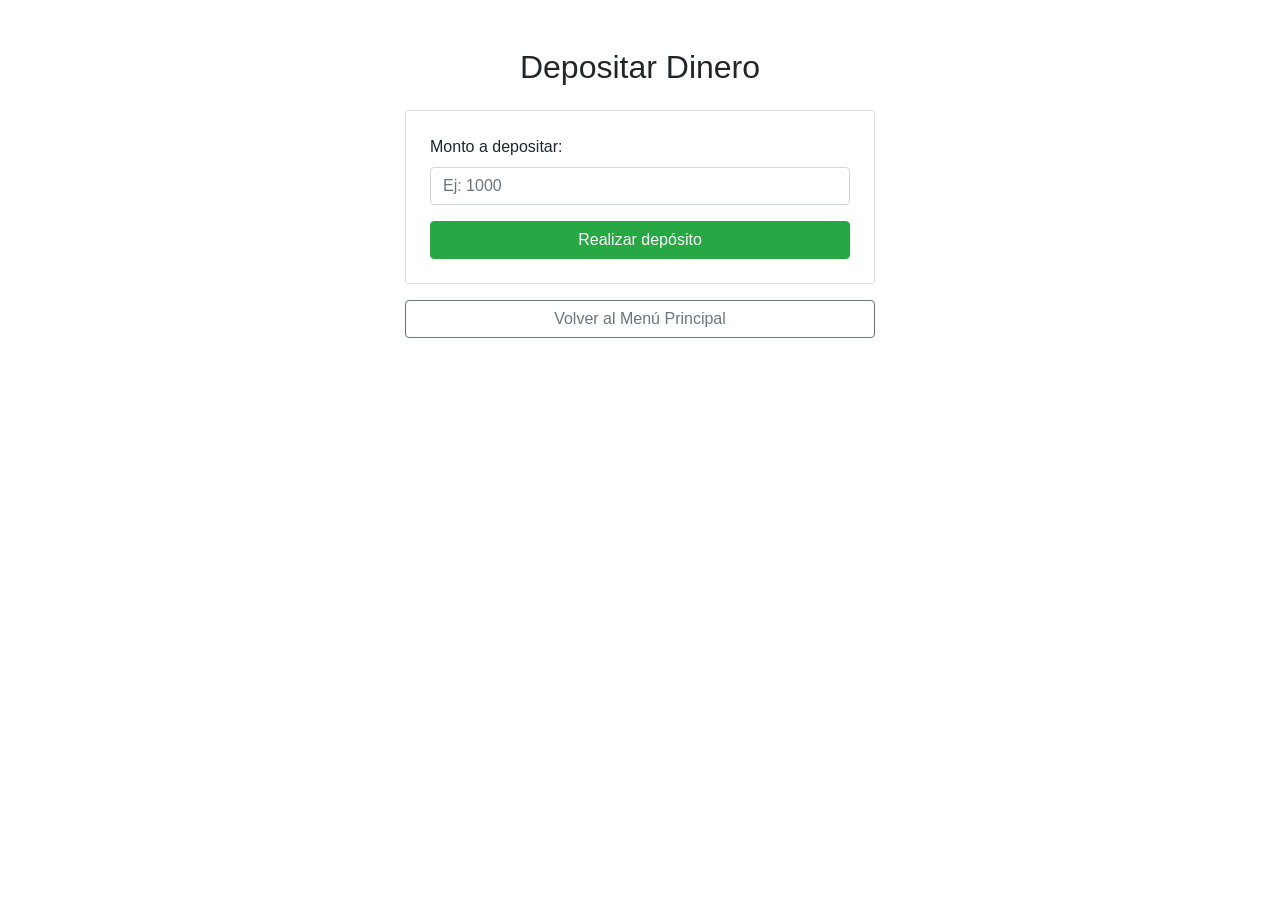
==== deposit.html @ 9767514b "Mis cambios finales en el proyecto Wallet~" ====
<!DOCTYPE html> 
<html lang="es">
<head>
    <meta charset="UTF-8">
    <meta name="viewport" content="width=device-width, initial-scale=1.0">
    <title>Wallet - Depositar</title>
    <link rel="stylesheet" href="https://maxcdn.bootstrapcdn.com/bootstrap/4.0.0/css/bootstrap.min.css">
</head>
<body>

    <div class="container mt-5" style="max-width: 500px;">
        <!-- Título centrado -->
        <h2 class="text-center mb-4">Depositar Dinero</h2>

        <div id="alertMensaje" class="alert" style="display: none;"></div>
        <div class="card p-4 mb-3">
            <form id="depositForm">
                <div class="form-group">
                    <label for="inputDeposito">Monto a depositar:</label>
                    <input type="number" class="form-control" id="inputDeposito" placeholder="Ej: 1000" min="1" required>
                </div>
                <button type="submit" class="btn btn-success btn-block">Realizar depósito</button>
            </form>
        </div>

        <a href="menu.html" class="btn btn-outline-secondary btn-block">Volver al Menú Principal</a>
    </div>

    <script src="https://code.jquery.com/jquery-3.6.0.min.js"></script>
    <script src="https://cdnjs.cloudflare.com/ajax/libs/popper.js/1.12.9/umd/popper.min.js"></script>
    <script src="https://maxcdn.bootstrapcdn.com/bootstrap/4.0.0/js/bootstrap.min.js"></script>

    <script>
        $(document).ready(function() {

            // 1. LEER EL SALDO DESDE localStorage
            var saldoActual = parseInt(localStorage.getItem('saldo'), 10);
            if (isNaN(saldoActual)) saldoActual = 3000000; // saldo inicial si no existe
            localStorage.setItem('saldo', saldoActual);

            // 2. MANEJAR EL DEPÓSITO
            $('#depositForm').submit(function(evento) {
                evento.preventDefault();
                var montoIngresado = parseInt($('#inputDeposito').val(), 10);

                if(montoIngresado > 0) {
                    // Sumar saldo
                    saldoActual += montoIngresado;
                    localStorage.setItem('saldo', saldoActual);

                    // Guardar en historial
                    var historial = JSON.parse(localStorage.getItem('historial')) || [];
                    historial.unshift({
                        tipo: 'Depósito',
                        descripcion: 'Depósito de saldo',
                        monto: montoIngresado,
                        fecha: new Date().toLocaleString(),
                        esIngreso: true
                    });
                    localStorage.setItem('historial', JSON.stringify(historial));

                    // Feedback
                    $('#alertMensaje').removeClass('alert-danger').addClass('alert-success');
                    $('#alertMensaje').text('¡Depósito exitoso!').slideDown();

                    // Limpiar input
                    $('#inputDeposito').val('');

                } else {
                    $('#alertMensaje').removeClass('alert-success').addClass('alert-danger');
                    $('#alertMensaje').text('El monto debe ser mayor a 0').slideDown();
                }
            });

            // 3. ACTUALIZAR SALDO AUTOMÁTICAMENTE SI CAMBIA EN OTRA PÁGINA
            window.addEventListener('storage', function(event) {
                if (event.key === 'saldo') {
                    saldoActual = parseInt(localStorage.getItem('saldo'), 10);
                }
            });

        });
    </script>
</body>
</html>
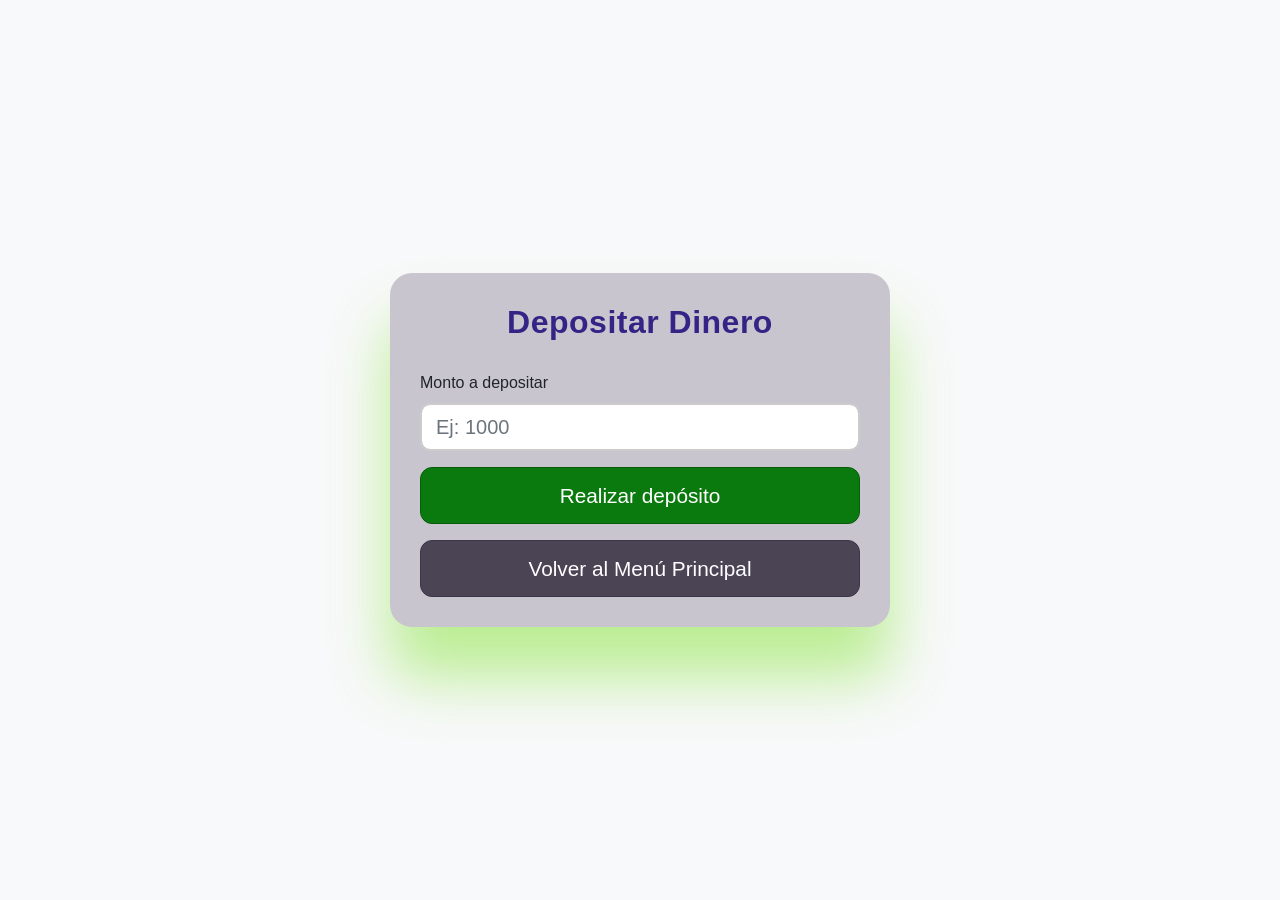
==== commit 3b4c4561: "implementa depósitos, saldo inicial y estilos base" ====
--- a/deposit.html
+++ b/deposit.html
@@ -1,85 +1,106 @@
-<!DOCTYPE html> 
+<!DOCTYPE html>
 <html lang="es">
 <head>
     <meta charset="UTF-8">
+    <title>Wallet - Depositar</title>
     <meta name="viewport" content="width=device-width, initial-scale=1.0">
-    <title>Wallet - Depositar</title>
-    <link rel="stylesheet" href="https://maxcdn.bootstrapcdn.com/bootstrap/4.0.0/css/bootstrap.min.css">
+
+    <!-- Bootstrap -->
+    <link rel="stylesheet" href="https://maxcdn.bootstrapcdn.com/bootstrap/4.5.2/css/bootstrap.min.css">
+
+    <!-- CSS GLOBAL -->
+    <link rel="stylesheet" href="style.css">
 </head>
-<body>
 
-    <div class="container mt-5" style="max-width: 500px;">
-        <!-- Título centrado -->
-        <h2 class="text-center mb-4">Depositar Dinero</h2>
+<body class="bg-light">
 
-        <div id="alertMensaje" class="alert" style="display: none;"></div>
-        <div class="card p-4 mb-3">
-            <form id="depositForm">
-                <div class="form-group">
-                    <label for="inputDeposito">Monto a depositar:</label>
-                    <input type="number" class="form-control" id="inputDeposito" placeholder="Ej: 1000" min="1" required>
-                </div>
-                <button type="submit" class="btn btn-success btn-block">Realizar depósito</button>
-            </form>
-        </div>
+<div class="wallet-container min-vh-100 d-flex align-items-center justify-content-center">
 
-        <a href="menu.html" class="btn btn-outline-secondary btn-block">Volver al Menú Principal</a>
+    <div class="wallet-card">
+
+        <!-- Título principal -->
+        <h3 class="wallet-title">Depositar Dinero</h3>
+
+        <!-- Mensaje de alerta -->
+        <div id="alertMensaje" class="alert" style="display:none;"></div>
+
+        <!-- Formulario de depósito -->
+        <form id="depositForm">
+            <div class="form-group">
+                <label>Monto a depositar</label>
+                <input
+                    type="number"
+                    class="form-control form-control-lg"
+                    id="inputDeposito"
+                    placeholder="Ej: 1000"
+                    min="1"
+                    required>
+            </div>
+
+            <button type="submit" class="btn btn-success btn-lg btn-block">
+                Realizar depósito
+            </button>
+        </form>
+
+        <!-- Botón volver al menú -->
+        <a href="menu.html" class="btn btn-dark btn-block mt-3">
+            Volver al Menú Principal
+        </a>
+
     </div>
+</div>
 
-    <script src="https://code.jquery.com/jquery-3.6.0.min.js"></script>
-    <script src="https://cdnjs.cloudflare.com/ajax/libs/popper.js/1.12.9/umd/popper.min.js"></script>
-    <script src="https://maxcdn.bootstrapcdn.com/bootstrap/4.0.0/js/bootstrap.min.js"></script>
+<!-- Scripts -->
+<script src="https://code.jquery.com/jquery-3.6.0.min.js"></script>
+<script>
+$(document).ready(function() {
 
-    <script>
-        $(document).ready(function() {
+    // Inicializar saldo
+    let saldoActual = parseInt(localStorage.getItem('saldo'), 10);
+    if (isNaN(saldoActual)) saldoActual = 3000000;
+    localStorage.setItem('saldo', saldoActual);
 
-            // 1. LEER EL SALDO DESDE localStorage
-            var saldoActual = parseInt(localStorage.getItem('saldo'), 10);
-            if (isNaN(saldoActual)) saldoActual = 3000000; // saldo inicial si no existe
+    // Formulario de depósito
+    $('#depositForm').submit(function(e) {
+        e.preventDefault();
+
+        let monto = parseInt($('#inputDeposito').val(), 10);
+
+        if (monto > 0) {
+            // Actualizar saldo
+            saldoActual += monto;
             localStorage.setItem('saldo', saldoActual);
 
-            // 2. MANEJAR EL DEPÓSITO
-            $('#depositForm').submit(function(evento) {
-                evento.preventDefault();
-                var montoIngresado = parseInt($('#inputDeposito').val(), 10);
+            // Guardar en historial
+            let historial = JSON.parse(localStorage.getItem('historial')) || [];
+            historial.unshift({
+                tipo: 'Depósito',
+                descripcion: 'Depósito de saldo',
+                monto: monto,
+                fecha: new Date().toLocaleString(),
+                esIngreso: true
+            });
+            localStorage.setItem('historial', JSON.stringify(historial));
 
-                if(montoIngresado > 0) {
-                    // Sumar saldo
-                    saldoActual += montoIngresado;
-                    localStorage.setItem('saldo', saldoActual);
+            // Mostrar mensaje éxito
+            $('#alertMensaje')
+                .removeClass('alert-danger')
+                .addClass('alert-success')
+                .text('¡Depósito exitoso!')
+                .slideDown();
 
-                    // Guardar en historial
-                    var historial = JSON.parse(localStorage.getItem('historial')) || [];
-                    historial.unshift({
-                        tipo: 'Depósito',
-                        descripcion: 'Depósito de saldo',
-                        monto: montoIngresado,
-                        fecha: new Date().toLocaleString(),
-                        esIngreso: true
-                    });
-                    localStorage.setItem('historial', JSON.stringify(historial));
+            $('#inputDeposito').val('');
+        } else {
+            $('#alertMensaje')
+                .removeClass('alert-success')
+                .addClass('alert-danger')
+                .text('El monto debe ser mayor a 0')
+                .slideDown();
+        }
+    });
 
-                    // Feedback
-                    $('#alertMensaje').removeClass('alert-danger').addClass('alert-success');
-                    $('#alertMensaje').text('¡Depósito exitoso!').slideDown();
+});
+</script>
 
-                    // Limpiar input
-                    $('#inputDeposito').val('');
-
-                } else {
-                    $('#alertMensaje').removeClass('alert-success').addClass('alert-danger');
-                    $('#alertMensaje').text('El monto debe ser mayor a 0').slideDown();
-                }
-            });
-
-            // 3. ACTUALIZAR SALDO AUTOMÁTICAMENTE SI CAMBIA EN OTRA PÁGINA
-            window.addEventListener('storage', function(event) {
-                if (event.key === 'saldo') {
-                    saldoActual = parseInt(localStorage.getItem('saldo'), 10);
-                }
-            });
-
-        });
-    </script>
 </body>
 </html>
--- a/style.css
+++ b/style.css
@@ -0,0 +1,251 @@
+/* ===============================
+   ESTILO BASE GLOBAL
+================================ */
+body {
+    background-color: #c1aecf; /* fondo sobrio */
+    font-family: 'Segoe UI', Tahoma, Geneva, Verdana, sans-serif;
+    margin: 0;
+    padding: 0;
+    min-height: 100vh;
+    display: flex;
+    justify-content: center;
+    align-items: center;
+}
+
+/* ===============================
+   CONTENEDORES
+================================ */
+.wallet-container,
+.wallet-wrapper {
+    width: 100%;
+    max-width: 540px;
+    padding: 20px;
+    display: flex;
+    justify-content: center;
+    align-items: center;
+}
+
+/* ===============================
+   TARJETA PRINCIPAL
+================================ */
+.wallet-card {
+    width: 100%;
+    max-width: 520px;
+    background: #c9c5cf;
+    padding: 30px;
+    border-radius: 22px;
+    box-shadow: 0 50px 60px rgba(113, 224, 22, 0.45);
+    transition: transform 0.3s ease, box-shadow 0.3s ease;
+}
+
+.wallet-card:hover {
+    transform: translateY(-4px);
+    box-shadow: 0 50px 65px rgba(113, 224, 22, 0.6);
+}
+
+/* ===============================
+   TÍTULOS
+================================ */
+.wallet-title {
+    font-size: 2rem;
+    font-weight: 900;
+    color: #352385;
+    margin-bottom: 30px;
+    letter-spacing: 0.5px;
+    text-align: center;
+}
+
+.wallet-subtitle {
+    font-size: 1.4rem;
+    font-weight: 600;
+    color: #3c359b;
+    margin-bottom: 15px;
+    text-align: center;
+}
+
+/* ===============================
+   SALDO
+================================ */
+#saldoDisplay,
+#saldoUsuario {
+    font-size: 2rem;
+    font-weight: bold;
+    margin-top: 3px;
+    text-align: center;
+}
+
+.saldo-card {
+    background-color: #f0f0f5; /* gris claro y profesional */
+    color: #333;
+    border-radius: 12px;
+    padding: 15px;
+    text-align: center;
+    box-shadow: 0 8px 20px rgba(0,0,0,0.05);
+}
+
+/* ===============================
+   FORMULARIOS
+================================ */
+input.form-control,
+select.form-control {
+    border-radius: 10px;
+    padding: 12px 14px;
+    border: 2px solid #ccc;
+    transition: border 0.2s ease, box-shadow 0.2s ease;
+}
+
+input.form-control:focus,
+select.form-control:focus {
+    outline: none;
+    border-color: #7a1fb8;
+    box-shadow: 0 0 0 0.2rem rgba(122, 31, 184, 0.25);
+}
+
+/* ===============================
+   BOTONES
+================================ */
+.wallet-card .btn {
+    font-size: 1.3rem;
+    padding: 12px;
+    border-radius: 12px;
+    transition: transform 0.2s ease, box-shadow 0.2s ease, background-color 0.2s ease;
+}
+
+.wallet-card .btn:hover {
+    transform: scale(1.05);
+    box-shadow: 0 8px 20px rgba(0, 0, 0, 0.2);
+}
+
+.wallet-card .btn:active {
+    transform: scale(0.97);
+}
+
+/* Colores de botones */
+.btn-primary {
+    background-color: #7a3d7c;
+    border-color: #58255a;
+}
+
+.btn-primary:hover {
+    background-color: #a74697;
+    border-color: #8b0675;
+}
+
+.btn-success {
+    background-color: #0a7a0f;
+    border-color: #075c0b;
+}
+
+.btn-success:hover {
+    background-color: #5ad15f;
+    border-color: #5ad15f;
+}
+
+.btn-info {
+    background-color: #882477;
+    border-color: #8b0675;
+}
+
+.btn-info:hover {
+    background-color: #e47be7;
+    border-color: #e47be7;
+}
+
+/* Últimos Movimientos */
+.btn-secondary {
+    background-color: #f3680b;
+    border-color: #853608;
+    color: #fff;
+}
+
+.btn-secondary:hover {
+    background-color: #7fa2e2;
+    border-color: #7fa2e2;
+}
+
+
+.btn-warning:hover {
+    background-color: #e67e22;
+    border-color: #d6721a;
+}
+
+/* ===============================
+   LISTAS Y CONTACTOS
+================================ */
+.list-group-item {
+    border-radius: 10px;
+    margin-bottom: 10px;
+    padding: 12px 15px;
+    box-shadow: 0 4px 8px rgba(6, 122, 41, 0.08);
+}
+
+.list-group-item .d-flex {
+    align-items: center;
+}
+
+/* Botón Seleccionar */
+.seleccionar-contacto {
+    font-size: 0.9rem;
+    padding: 5px 12px;
+    border-radius: 8px;
+    flex-shrink: 0;
+}
+
+/* Botón Eliminar (cruz) */
+.eliminar-contacto {
+    font-size: 1.2rem;
+    width: 32px;
+    height: 32px;
+    padding: 0;
+    line-height: 1;
+    text-align: center;
+    border-radius: 50%;
+    background-color: #e70606;
+    color: #fff;
+    border: none;
+    margin-left: 10px;
+    transition: all 0.2s ease-in-out;
+}
+
+.eliminar-contacto:hover {
+    background-color: #e60000;
+    transform: scale(1.1);
+    cursor: pointer;
+}
+
+/* ===============================
+   ALERTAS Y MODALES
+================================ */
+.alert {
+    border-radius: 10px;
+    padding: 12px 15px;
+}
+
+.modal-content {
+    border-radius: 14px;
+    padding: 20px;
+}
+
+/* ===============================
+   RESPONSIVE
+================================ */
+@media (max-width: 576px) {
+    .wallet-card {
+        padding: 30px 20px;
+    }
+
+    .wallet-title {
+        font-size: 2.4rem;
+    }
+}
+
+.btn-dark {
+    background-color: #4b4455; /* gris sobrio */
+    border-color: #3a3647;
+    color: #fff;
+}
+
+.btn-dark:hover {
+    background-color: #5a5165;
+    border-color: #4b4455;
+}
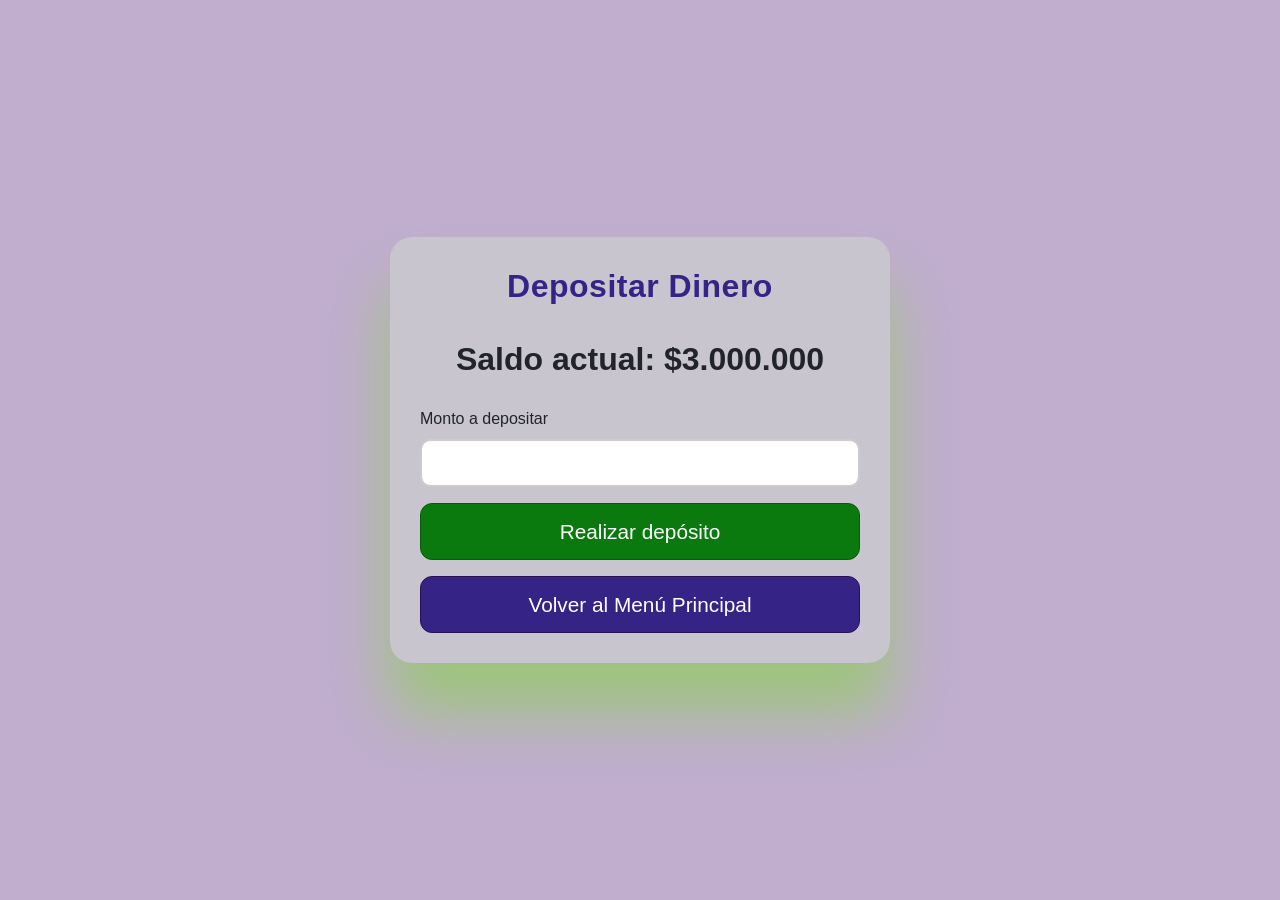
==== commit f2850d07: "Actualiza estilos y funcionalidades de wallet" ====
--- a/deposit.html
+++ b/deposit.html
@@ -12,91 +12,92 @@
     <link rel="stylesheet" href="style.css">
 </head>
 
-<body class="bg-light">
+<body>
 
-<div class="wallet-container min-vh-100 d-flex align-items-center justify-content-center">
-
+<div class="wallet-container">
     <div class="wallet-card">
 
-        <!-- Título principal -->
         <h3 class="wallet-title">Depositar Dinero</h3>
 
-        <!-- Mensaje de alerta -->
-        <div id="alertMensaje" class="alert" style="display:none;"></div>
+        <p id="saldoUsuario" class="text-center font-weight-bold mb-4"></p>
 
-        <!-- Formulario de depósito -->
+        <div id="alertMensaje" class="alert d-none"></div>
+
         <form id="depositForm">
             <div class="form-group">
                 <label>Monto a depositar</label>
-                <input
-                    type="number"
-                    class="form-control form-control-lg"
-                    id="inputDeposito"
-                    placeholder="Ej: 1000"
-                    min="1"
-                    required>
+                <input type="number" id="inputDeposito" class="form-control form-control-lg" min="1" required>
             </div>
 
-            <button type="submit" class="btn btn-success btn-lg btn-block">
+            <button type="submit" class="btn btn-success btn-block">
                 Realizar depósito
             </button>
         </form>
 
-        <!-- Botón volver al menú -->
         <a href="menu.html" class="btn btn-dark btn-block mt-3">
-            Volver al Menú Principal
+        Volver al Menú Principal
         </a>
 
     </div>
 </div>
 
-<!-- Scripts -->
 <script src="https://code.jquery.com/jquery-3.6.0.min.js"></script>
+
 <script>
-$(document).ready(function() {
+$(document).ready(function () {
 
-    // Inicializar saldo
-    let saldoActual = parseInt(localStorage.getItem('saldo'), 10);
-    if (isNaN(saldoActual)) saldoActual = 3000000;
-    localStorage.setItem('saldo', saldoActual);
+    function getSaldo() {
+        return parseInt(localStorage.getItem('saldo')) || 3000000;
+    }
 
-    // Formulario de depósito
-    $('#depositForm').submit(function(e) {
+    function setSaldo(valor) {
+        localStorage.setItem('saldo', valor);
+    }
+
+    function mostrarSaldo() {
+        $('#saldoUsuario').text(
+            'Saldo actual: $' + getSaldo().toLocaleString('es-CL')
+        );
+    }
+
+    mostrarSaldo();
+
+    $('#depositForm').submit(function (e) {
         e.preventDefault();
 
-        let monto = parseInt($('#inputDeposito').val(), 10);
+        const monto = parseInt($('#inputDeposito').val());
 
-        if (monto > 0) {
-            // Actualizar saldo
-            saldoActual += monto;
-            localStorage.setItem('saldo', saldoActual);
+        if (isNaN(monto) || monto <= 0) {
+            $('#alertMensaje')
+                .removeClass()
+                .addClass('alert alert-danger')
+                .text('Ingrese un monto válido')
+                .removeClass('d-none');
+            return;
+        }
 
-            // Guardar en historial
-            let historial = JSON.parse(localStorage.getItem('historial')) || [];
-            historial.unshift({
-                tipo: 'Depósito',
-                descripcion: 'Depósito de saldo',
-                monto: monto,
-                fecha: new Date().toLocaleString(),
-                esIngreso: true
-            });
-            localStorage.setItem('historial', JSON.stringify(historial));
+        let saldo = getSaldo();
+        saldo += monto;
+        setSaldo(saldo);
 
-            // Mostrar mensaje éxito
-            $('#alertMensaje')
-                .removeClass('alert-danger')
-                .addClass('alert-success')
-                .text('¡Depósito exitoso!')
-                .slideDown();
+        let historial = JSON.parse(localStorage.getItem('historial')) || [];
+        historial.unshift({
+            tipo: 'Depósito',
+            descripcion: 'Depósito de dinero',
+            monto: monto,
+            fecha: new Date().toLocaleString('es-CL'),
+            esIngreso: true
+        });
+        localStorage.setItem('historial', JSON.stringify(historial));
 
-            $('#inputDeposito').val('');
-        } else {
-            $('#alertMensaje')
-                .removeClass('alert-success')
-                .addClass('alert-danger')
-                .text('El monto debe ser mayor a 0')
-                .slideDown();
-        }
+        $('#alertMensaje')
+            .removeClass()
+            .addClass('alert alert-success')
+            .text('Depósito realizado con éxito')
+            .removeClass('d-none');
+
+        $('#inputDeposito').val('');
+        mostrarSaldo();
     });
 
 });
--- a/style.css
+++ b/style.css
@@ -1,5 +1,5 @@
-/* ===============================
-   ESTILO BASE GLOBAL
+/* ==============================
+Estilo Base General
 ================================ */
 body {
     background-color: #c1aecf; /* fondo sobrio */
@@ -13,7 +13,7 @@
 }
 
 /* ===============================
-   CONTENEDORES
+Contenedores
 ================================ */
 .wallet-container,
 .wallet-wrapper {
@@ -26,7 +26,7 @@
 }
 
 /* ===============================
-   TARJETA PRINCIPAL
+Tarjeta Principal
 ================================ */
 .wallet-card {
     width: 100%;
@@ -44,7 +44,7 @@
 }
 
 /* ===============================
-   TÍTULOS
+Títulos
 ================================ */
 .wallet-title {
     font-size: 2rem;
@@ -64,7 +64,7 @@
 }
 
 /* ===============================
-   SALDO
+Saldo
 ================================ */
 #saldoDisplay,
 #saldoUsuario {
@@ -84,7 +84,7 @@
 }
 
 /* ===============================
-   FORMULARIOS
+Formularios
 ================================ */
 input.form-control,
 select.form-control {
@@ -102,7 +102,7 @@
 }
 
 /* ===============================
-   BOTONES
+Botones
 ================================ */
 .wallet-card .btn {
     font-size: 1.3rem;
@@ -163,14 +163,20 @@
     border-color: #7fa2e2;
 }
 
+/* Volver al Menú */
+.btn-warning {
+    background-color: #f39c12; /* naranja cálido */
+    border-color: #d35400;
+    color: #fff;
+}
 
 .btn-warning:hover {
     background-color: #e67e22;
-    border-color: #d6721a;
-}
-
-/* ===============================
-   LISTAS Y CONTACTOS
+    border-color: #ca6f1e;
+}
+
+/* ===============================
+Listas y Contactos
 ================================ */
 .list-group-item {
     border-radius: 10px;
@@ -214,7 +220,7 @@
 }
 
 /* ===============================
-   ALERTAS Y MODALES
+Alertas y Modales
 ================================ */
 .alert {
     border-radius: 10px;
@@ -227,7 +233,7 @@
 }
 
 /* ===============================
-   RESPONSIVE
+Responsive
 ================================ */
 @media (max-width: 576px) {
     .wallet-card {
@@ -240,12 +246,11 @@
 }
 
 .btn-dark {
-    background-color: #4b4455; /* gris sobrio */
-    border-color: #3a3647;
-    color: #fff;
+    background-color: #352385; /* Un color violeta resalta más */
+    border-color: #2b1055;
 }
 
 .btn-dark:hover {
-    background-color: #5a5165;
-    border-color: #4b4455;
+    background-color: #4b32a8;
+    border-color: #352385;
 }
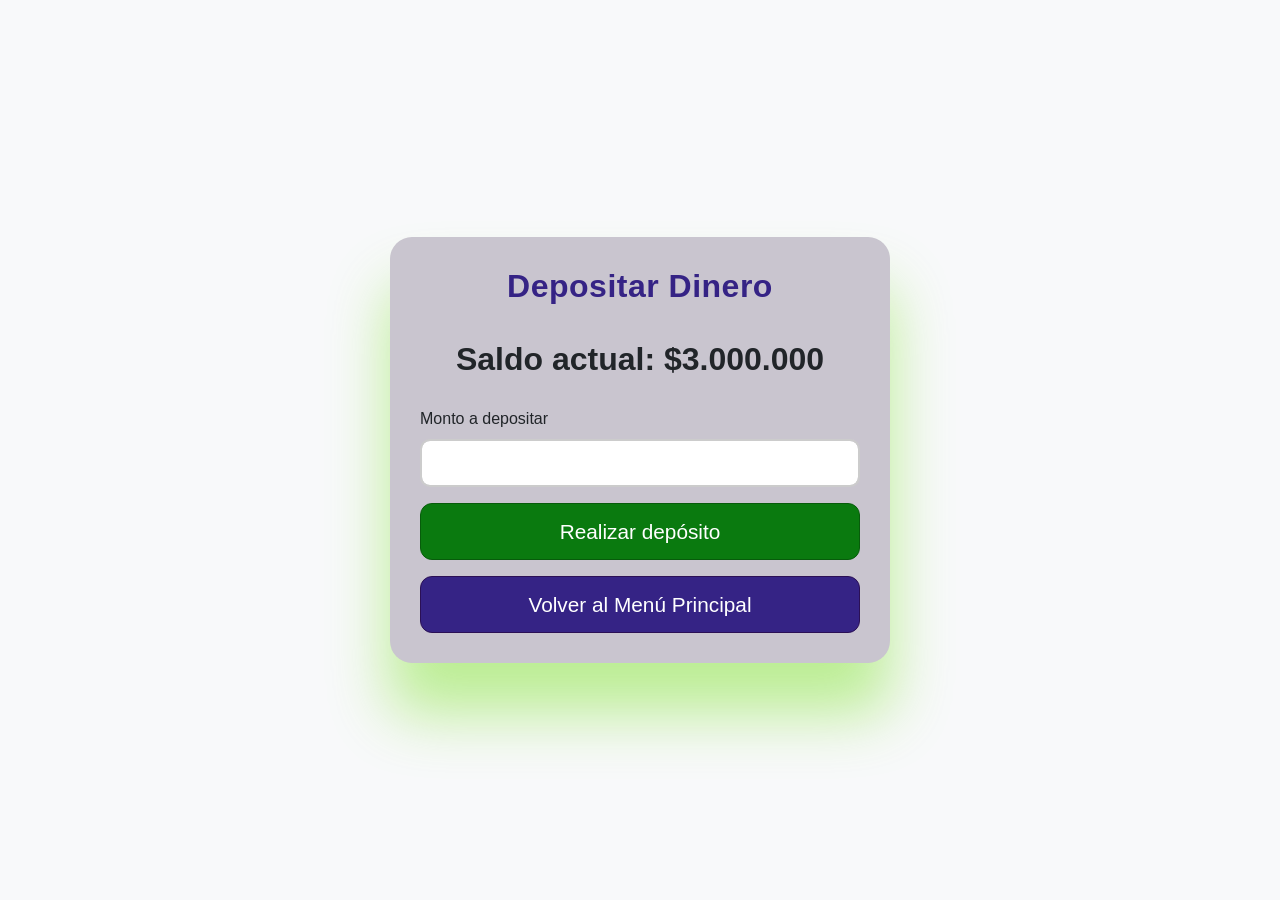
==== commit c9b05721: "Actualizar todos los archivos con últimos estilos y funcionalidades" ====
--- a/deposit.html
+++ b/deposit.html
@@ -12,7 +12,7 @@
     <link rel="stylesheet" href="style.css">
 </head>
 
-<body>
+<body class="bg-light">
 
 <div class="wallet-container">
     <div class="wallet-card">
@@ -26,7 +26,13 @@
         <form id="depositForm">
             <div class="form-group">
                 <label>Monto a depositar</label>
-                <input type="number" id="inputDeposito" class="form-control form-control-lg" min="1" required>
+                <input
+                    type="number"
+                    id="inputDeposito"
+                    class="form-control form-control-lg"
+                    min="1"
+                    required
+                >
             </div>
 
             <button type="submit" class="btn btn-success btn-block">
@@ -35,7 +41,7 @@
         </form>
 
         <a href="menu.html" class="btn btn-dark btn-block mt-3">
-        Volver al Menú Principal
+            Volver al Menú Principal
         </a>
 
     </div>
@@ -47,7 +53,7 @@
 $(document).ready(function () {
 
     function getSaldo() {
-        return parseInt(localStorage.getItem('saldo')) || 3000000;
+        return parseInt(localStorage.getItem('saldo'), 10) || 3000000;
     }
 
     function setSaldo(valor) {
@@ -65,7 +71,7 @@
     $('#depositForm').submit(function (e) {
         e.preventDefault();
 
-        const monto = parseInt($('#inputDeposito').val());
+        const monto = parseInt($('#inputDeposito').val(), 10);
 
         if (isNaN(monto) || monto <= 0) {
             $('#alertMensaje')
